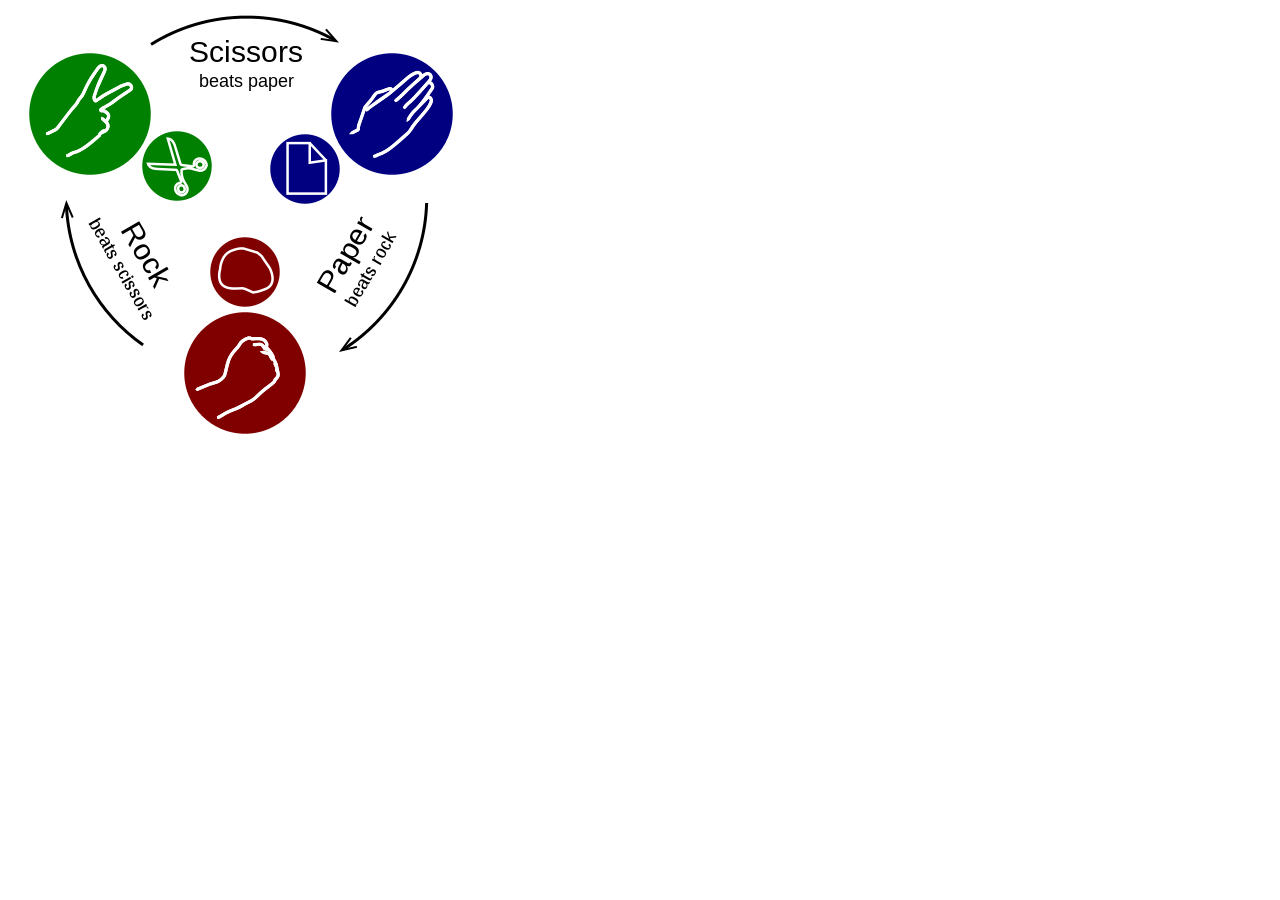
==== RPS.html @ 79a09649 "Added rocks-paper-scissors.html game page" ====
<!DOCTYPE html>
<html lang="en">
<head>
    <meta charset="UTF-8">
    <meta name="viewport" content="width=device-width, initial-scale=1.0">
    <title>Rock Paper Scissors Game</title>
</head>
<body>
    <!--  not sure why this image doesn't pop up until game is over  -->
    <img src="./assets/images/RPS.png">

    <script>
        var userPoints = 0;
        var aiPoints = 0;
        var ties = 0;
        var aiChoice;

        for (var gamesPlayed = 0; gamesPlayed < 5; gamesPlayed++) {

            console.log("Round " + (gamesPlayed + 1));

            /* prompt user for their choice */
            var userChoice = prompt("Rock, Paper, or Scissors");
            console.log("User Choice: " + userChoice);

            /* generate AI choice */
            var aiNum = Math.floor((Math.random() * 3) + 1);

            if(aiNum == 1){
                aiChoice = "Rock";
            } else if (aiNum == 2) {
                aiChoice = "Paper";
            } else {
                aiChoice = "Scissors";
            }
            console.log("AI Choice: " + aiChoice);

            /* tie scenarios */
            if (userChoice == aiChoice) {
                console.log("Tie!");
                ties++;
            }

            /* user wins scenarios */
            if((aiChoice == "Rock" && userChoice == "Scissors") ||
               (aiChoice == "Paper" && userChoice == "Rock") ||
               (aiChoice == "Scissors" && userChoice == "Paper")) {
                    console.log(`${aiChoice} beats ${userChoice}`);
                    console.log("You lose!");
                    aiPoints++;
            }

            /* user wins scenarios */
            if ((userChoice == "Rock" && aiChoice == "Scissors") ||
                (userChoice == "Paper" && aiChoice == "Rock") || 
                (userChoice == "Scissors" && aiChoice == "Paper")) {
                    console.log(`${userChoice} beats ${aiChoice}`);
                    console.log("You win!");
                    userPoints++;
            }

            /* space in console between rounds */
            console.log(" ");
        }

        /* final scores shown to user, extra winner message if user has more points than computer */
        alert(`Final scores! You: ${userPoints} AI: ${aiPoints} Ties: ${ties}`);
        if (userPoints > aiPoints) {
            alert("You are a winner!");
        }

    </script>
</body>
</html>
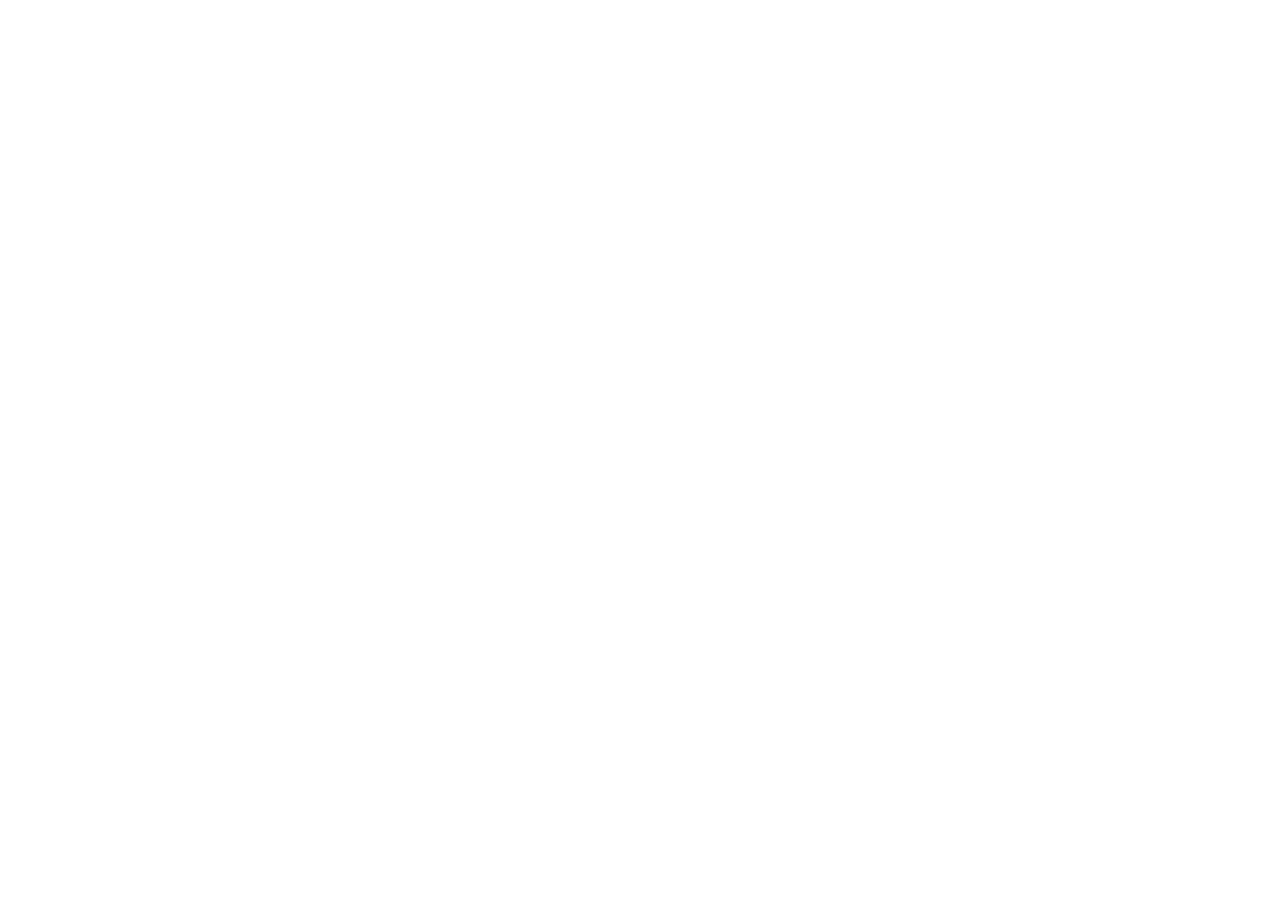
==== commit 8cb2fea8: "added link to RPS game from homepage/index" ====
--- a/RPS.html
+++ b/RPS.html
@@ -6,8 +6,6 @@
     <title>Rock Paper Scissors Game</title>
 </head>
 <body>
-    <!--  not sure why this image doesn't pop up until game is over  -->
-    <img src="./assets/images/RPS.png">
 
     <script>
         var userPoints = 0;
